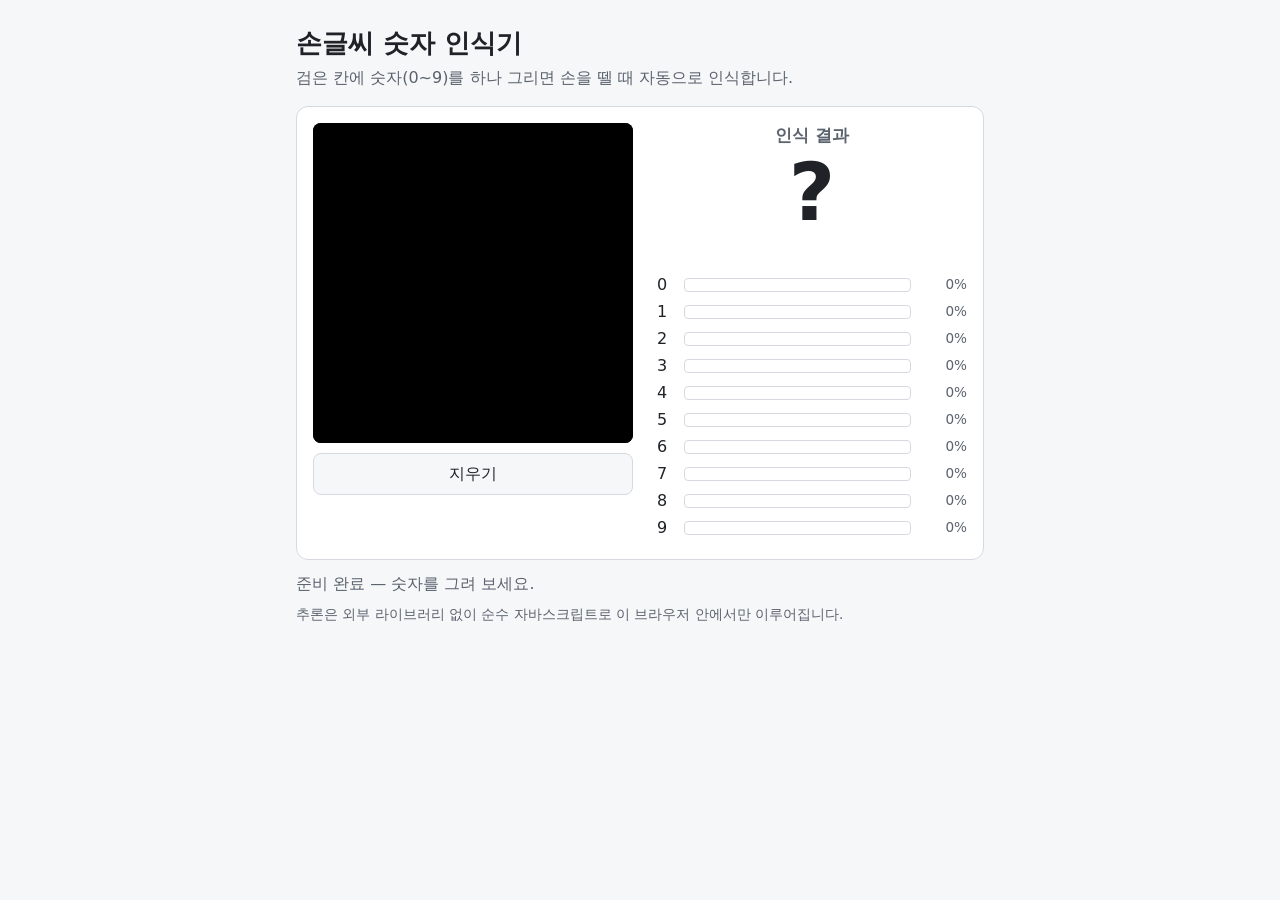
==== web_version/index.html @ e807b389 "웹 버전 그림판 화면 추가 마우스·터치로 그리면 자동 인식, 확신도와 0~9 확률 막대 표시, 좁은 화면 배치와 어두운 화면 지원  Co-Authored-By: Claude Son" ====
<!doctype html>
<html lang="ko">
<head>
  <meta charset="utf-8">
  <meta name="viewport" content="width=device-width, initial-scale=1">
  <title>손글씨 숫자 인식기</title>
  <meta name="description" content="검은 칸에 숫자를 그리면 브라우저 안에서 CNN이 0~9를 알아맞힙니다.">
  <link rel="stylesheet" href="style.css">
</head>
<body>
  <main class="앱">
    <h1>손글씨 숫자 인식기</h1>
    <p class="설명">검은 칸에 숫자(0~9)를 하나 그리면 손을 뗄 때 자동으로 인식합니다.</p>

    <div class="본문">
      <section class="그리기영역">
        <canvas id="그림판" class="잠김" width="280" height="280" aria-label="숫자를 그리는 칸"></canvas>
        <button id="지우기단추" type="button">지우기</button>
      </section>

      <section class="결과영역" aria-live="polite">
        <h2>인식 결과</h2>
        <div id="결과숫자">?</div>
        <div id="확신도">&nbsp;</div>
        <ol id="확률목록" aria-label="숫자별 확률"></ol>
      </section>
    </div>

    <p id="상태">모델 불러오는 중…</p>
    <p class="꼬리말">추론은 외부 라이브러리 없이 순수 자바스크립트로 이 브라우저 안에서만 이루어집니다.</p>
  </main>

  <script>
    // 파일을 직접 열면(file://) 모듈과 가중치를 불러올 수 없으므로 안내합니다.
    if (location.protocol === "file:") {
      const 상태 = document.getElementById("상태");
      상태.textContent = "파일을 직접 열면 동작하지 않습니다. web_version 폴더에서 'python 개발서버.py' 를 실행한 뒤 http://localhost:8000 으로 여세요.";
      상태.className = "오류";
    }
  </script>
  <script type="module" src="js/화면.js"></script>
</body>
</html>
---- web_version/style.css ----
/* 색상 토큰 (밝은 화면 / 어두운 화면) */
:root {
  --바탕: #f6f7f9;
  --카드: #ffffff;
  --글자: #1f2328;
  --흐린글자: #5b636e;
  --테두리: #d6dae0;
  --강조: #2e7d32;
  --막대: #90a4ae;
  --오류: #b3261e;
  color-scheme: light dark;
}
@media (prefers-color-scheme: dark) {
  :root {
    --바탕: #16181c;
    --카드: #1f2227;
    --글자: #e6e8eb;
    --흐린글자: #a3aab3;
    --테두리: #3a3f46;
    --강조: #66bb6a;
    --막대: #607d8b;
    --오류: #f28b82;
  }
}

* { box-sizing: border-box; }

body {
  margin: 0;
  background: var(--바탕);
  color: var(--글자);
  font-family: "맑은 고딕", "Malgun Gothic", "Apple SD Gothic Neo", system-ui, sans-serif;
  line-height: 1.5;
}

.앱 {
  max-width: 720px;
  margin: 0 auto;
  padding: 24px 16px 40px;
}

h1 { font-size: 1.6rem; margin: 0 0 4px; }
h2 { font-size: 1.05rem; margin: 0; color: var(--흐린글자); font-weight: 600; }
.설명, .꼬리말 { color: var(--흐린글자); margin: 0 0 16px; }
.꼬리말 { font-size: 0.85rem; margin-top: 8px; }

.본문 {
  display: flex;
  gap: 24px;
  align-items: flex-start;
  background: var(--카드);
  border: 1px solid var(--테두리);
  border-radius: 12px;
  padding: 16px;
}

.그리기영역 {
  display: flex;
  flex-direction: column;
  gap: 10px;
  width: min(320px, 100%);
  flex-shrink: 0;
}

#그림판 {
  width: 100%;
  aspect-ratio: 1;
  background: #000;
  border-radius: 8px;
  cursor: crosshair;
  touch-action: none; /* 터치로 그릴 때 페이지가 스크롤되지 않게 */
}
#그림판.잠김 { opacity: 0.5; cursor: wait; }

#지우기단추 {
  font: inherit;
  padding: 8px 12px;
  border: 1px solid var(--테두리);
  border-radius: 8px;
  background: var(--바탕);
  color: var(--글자);
  cursor: pointer;
}
#지우기단추:hover { border-color: var(--흐린글자); }

.결과영역 { flex: 1; min-width: 0; text-align: center; }

#결과숫자 {
  font-size: 5rem;
  font-weight: 700;
  line-height: 1.1;
  font-variant-numeric: tabular-nums;
}
#확신도 { color: var(--흐린글자); margin-bottom: 12px; }

#확률목록 { list-style: none; margin: 0; padding: 0; text-align: left; }
#확률목록 li {
  display: grid;
  grid-template-columns: 1.2em 1fr 3em;
  align-items: center;
  gap: 8px;
  margin: 3px 0;
  font-variant-numeric: tabular-nums;
}
.막대틀 {
  height: 14px;
  border: 1px solid var(--테두리);
  border-radius: 4px;
  overflow: hidden;
}
.막대 { height: 100%; width: 0; background: var(--막대); }
li.최고 .막대 { background: var(--강조); }
li.최고 { font-weight: 700; }
.퍼센트 { text-align: right; font-size: 0.85rem; color: var(--흐린글자); }

#상태 { margin: 12px 0 0; color: var(--흐린글자); }
#상태.오류 { color: var(--오류); font-weight: 600; }

/* 좁은 화면: 결과를 캔버스 아래로 */
@media (max-width: 639px) {
  .본문 { flex-direction: column; align-items: stretch; }
  .그리기영역 { width: 100%; max-width: 360px; margin: 0 auto; }
}
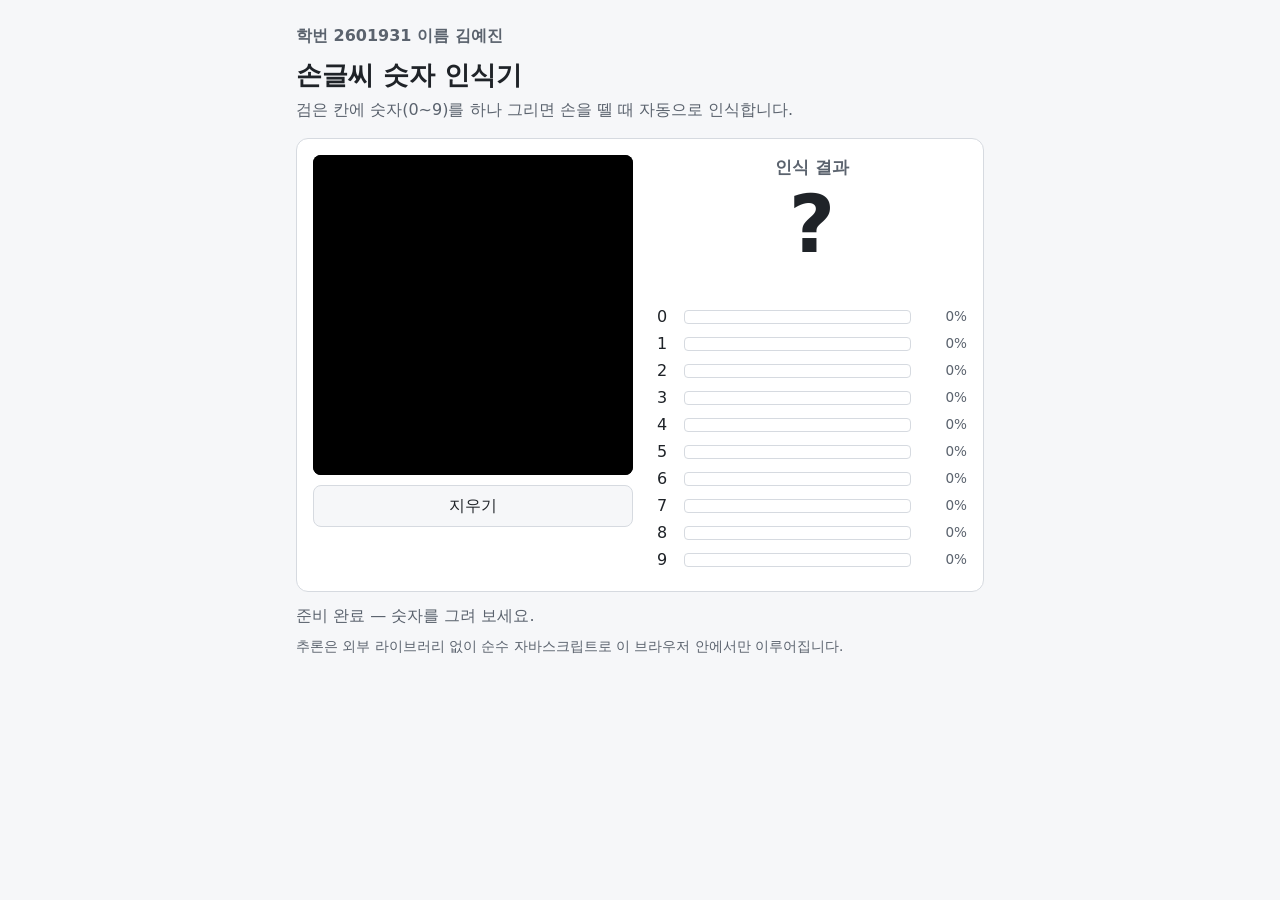
==== commit c2e25609: "웹 버전 화면 맨 위에 학번과 이름 표시 Co-Authored-By: Claude Opus 5 <noreply@anthropic.com>" ====
--- a/web_version/index.html
+++ b/web_version/index.html
@@ -9,6 +9,7 @@
 </head>
 <body>
   <main class="앱">
+    <p class="작성자">학번 2601931 이름 김예진</p>
     <h1>손글씨 숫자 인식기</h1>
     <p class="설명">검은 칸에 숫자(0~9)를 하나 그리면 손을 뗄 때 자동으로 인식합니다.</p>
 
--- a/web_version/style.css
+++ b/web_version/style.css
@@ -39,6 +39,7 @@
   padding: 24px 16px 40px;
 }
 
+.작성자 { margin: 0 0 8px; font-weight: 600; color: var(--흐린글자); }
 h1 { font-size: 1.6rem; margin: 0 0 4px; }
 h2 { font-size: 1.05rem; margin: 0; color: var(--흐린글자); font-weight: 600; }
 .설명, .꼬리말 { color: var(--흐린글자); margin: 0 0 16px; }
